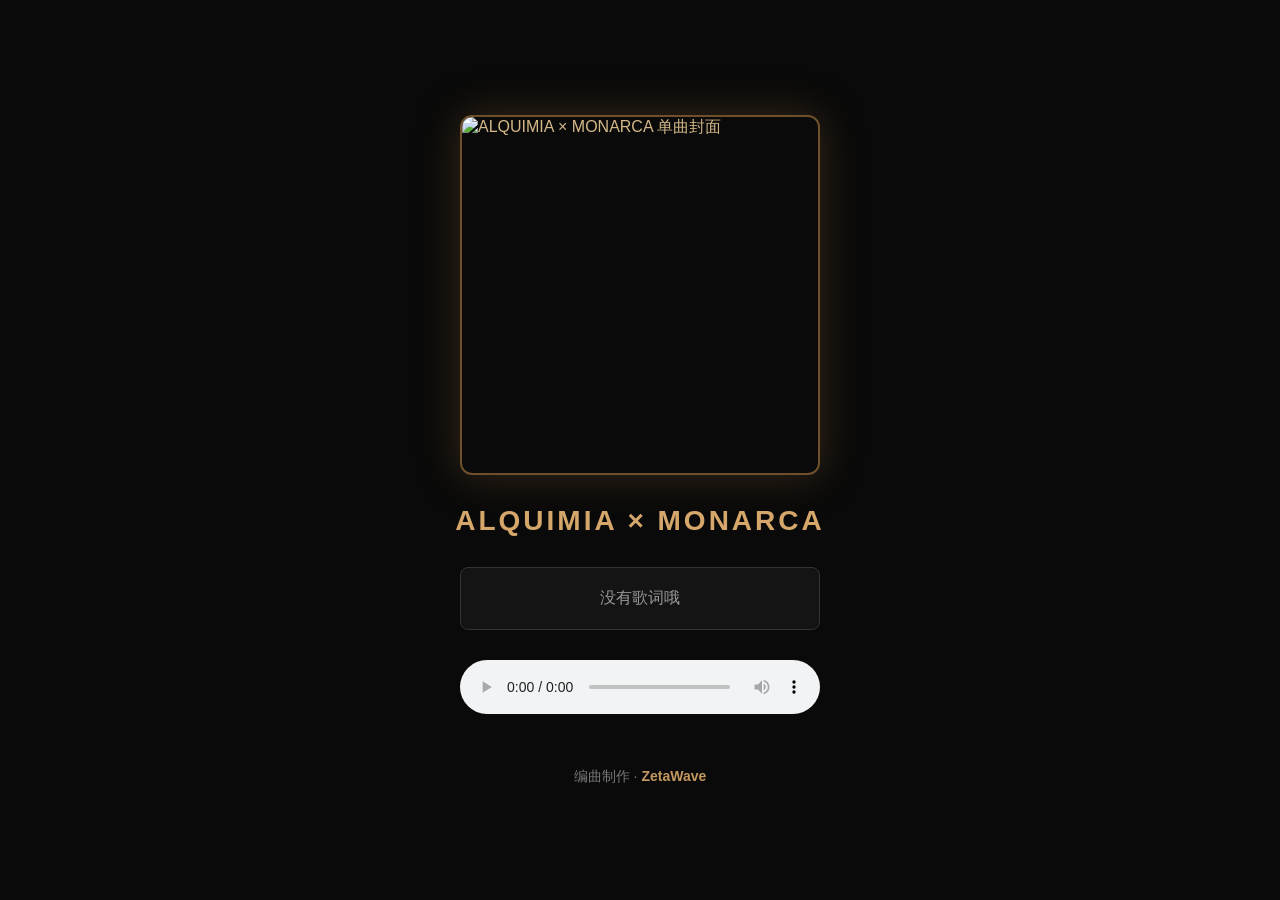
==== index.html @ b3330ce5 "first commit" ====
<!DOCTYPE html>
<html lang="zh-CN">
<head>
    <meta charset="UTF-8">
    <meta name="viewport" content="width=device-width, initial-scale=1.0">
    <title>ALQUIMIA × MONARCA | Montagem</title>
    <link rel="icon" href="https://zztxorg.dpdns.org/ZetaWave.png" type="image/png">
    <link rel="stylesheet" href="style.css">
</head>
<body>
    <div class="cover-box">
        <img src="ALQUIMIA × MONARCA.png" alt="ALQUIMIA × MONARCA 单曲封面">
    </div>

    <div class="song-title">ALQUIMIA × MONARCA</div>

    <div class="lyric-area">没有歌词哦</div>

    <div class="player-wrap">
        <!-- 恢复浏览器自带播放条 controls -->
        <audio controls id="audioPlayer">
            <source src="ALQUIMIA × MONARCA.flac" type="audio/flac">
            你的浏览器不支持音频播放
        
    </div>

    <div class="author-info">
        编曲制作 · <strong>ZetaWave</strong>
    </div>

    <script src="player.js"></script>
</body>
</html>
---- style.css ----
* {
    margin: 0;
    padding: 0;
    box-sizing: border-box;
    font-family: "Microsoft Yahei", sans-serif;
}
body {
    background: #0a0a0a;
    color: #d4b888;
    min-height: 100vh;
    display: flex;
    flex-direction: column;
    align-items: center;
    justify-content: center;
    gap: 30px;
    padding: 20px;
}
/* 封面容器 */
.cover-box {
    width: 360px;
    height: 360px;
    border-radius: 12px;
    overflow: hidden;
    box-shadow: 0 0 40px #805c3060;
    border: 2px solid #70502c;
}
.cover-box img {
    width: 100%;
    height: 100%;
    object-fit: cover;
}
/* 歌曲标题 */
.song-title {
    font-size: 28px;
    font-weight: bold;
    letter-spacing: 3px;
    color: #d6a76a;
    text-align: center;
}
/* 歌词区域 */
.lyric-area {
    width: 360px;
    padding: 20px;
    background: #141414;
    border-radius: 8px;
    text-align: center;
    font-size: 16px;
    color: #999;
    border: 1px solid #333;
}
/* 播放器容器 */
.player-wrap {
    width: 360px;
}
audio {
    width: 100%;
    accent-color: #d6a76a;
}
/* 作者署名页脚 */
.author-info {
    margin-top: 20px;
    color: #777;
    font-size: 14px;
}
.author-info strong {
    color: #c49860;
}
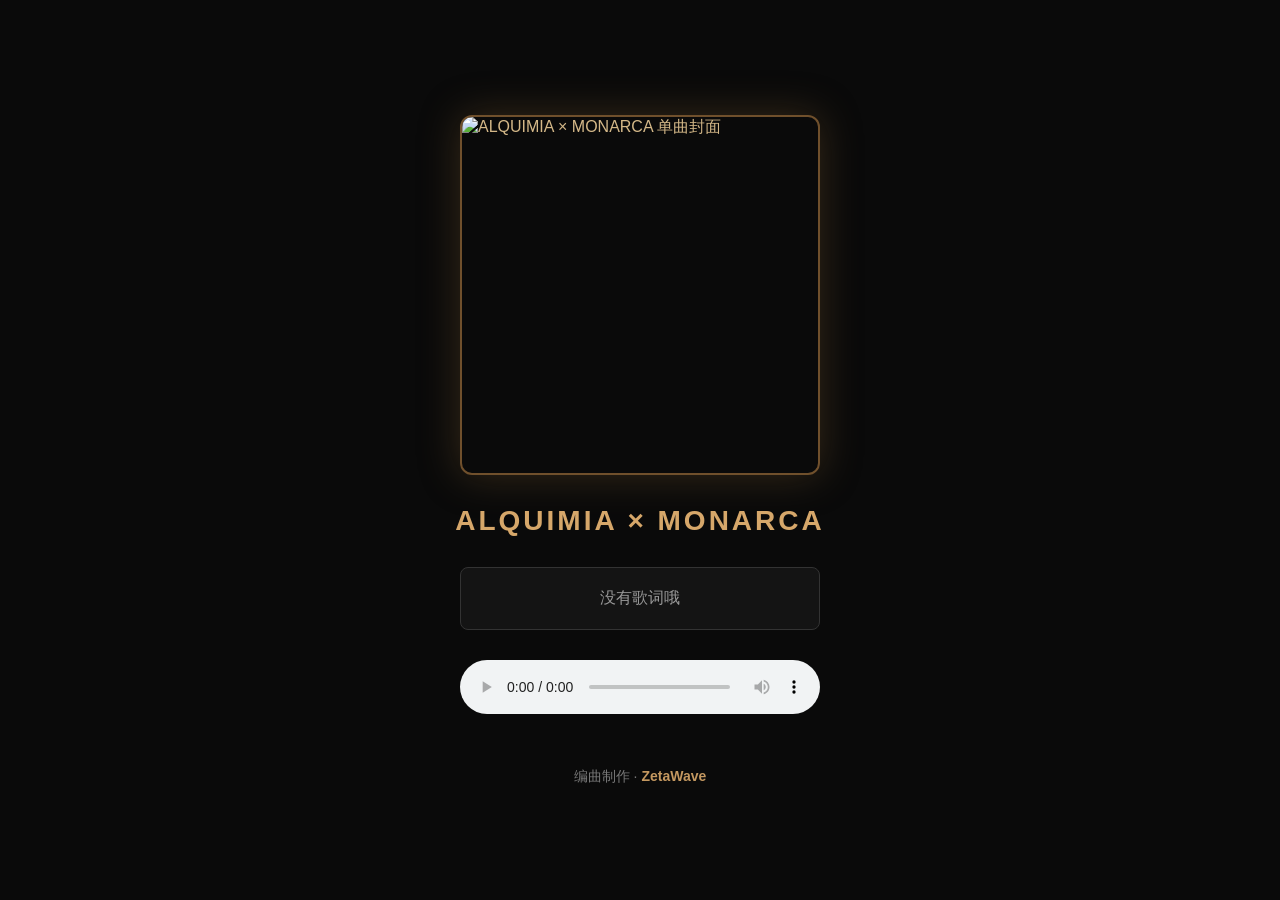
==== commit dd23247a: "Update 2026-08-13 10:11:55" ====
--- a/index.html
+++ b/index.html
@@ -6,6 +6,8 @@
     <title>ALQUIMIA × MONARCA | Montagem</title>
     <link rel="icon" href="https://zztxorg.dpdns.org/ZetaWave.png" type="image/png">
     <link rel="stylesheet" href="style.css">
+    <!-- 全局禁用右键菜单 -->
+    <script>document.oncontextmenu = ()=>false;</script>
 </head>
 <body>
     <div class="cover-box">
@@ -17,9 +19,9 @@
     <div class="lyric-area">没有歌词哦</div>
 
     <div class="player-wrap">
-        <!-- 恢复浏览器自带播放条 controls -->
+        <!-- 文件后缀改为zflc，编码类型仍为flac -->
         <audio controls id="audioPlayer">
-            <source src="ALQUIMIA × MONARCA.flac" type="audio/flac">
+            <source src="ALQUIMIA × MONARCA.zflc" type="audio/flac">
             你的浏览器不支持音频播放
         
     </div>
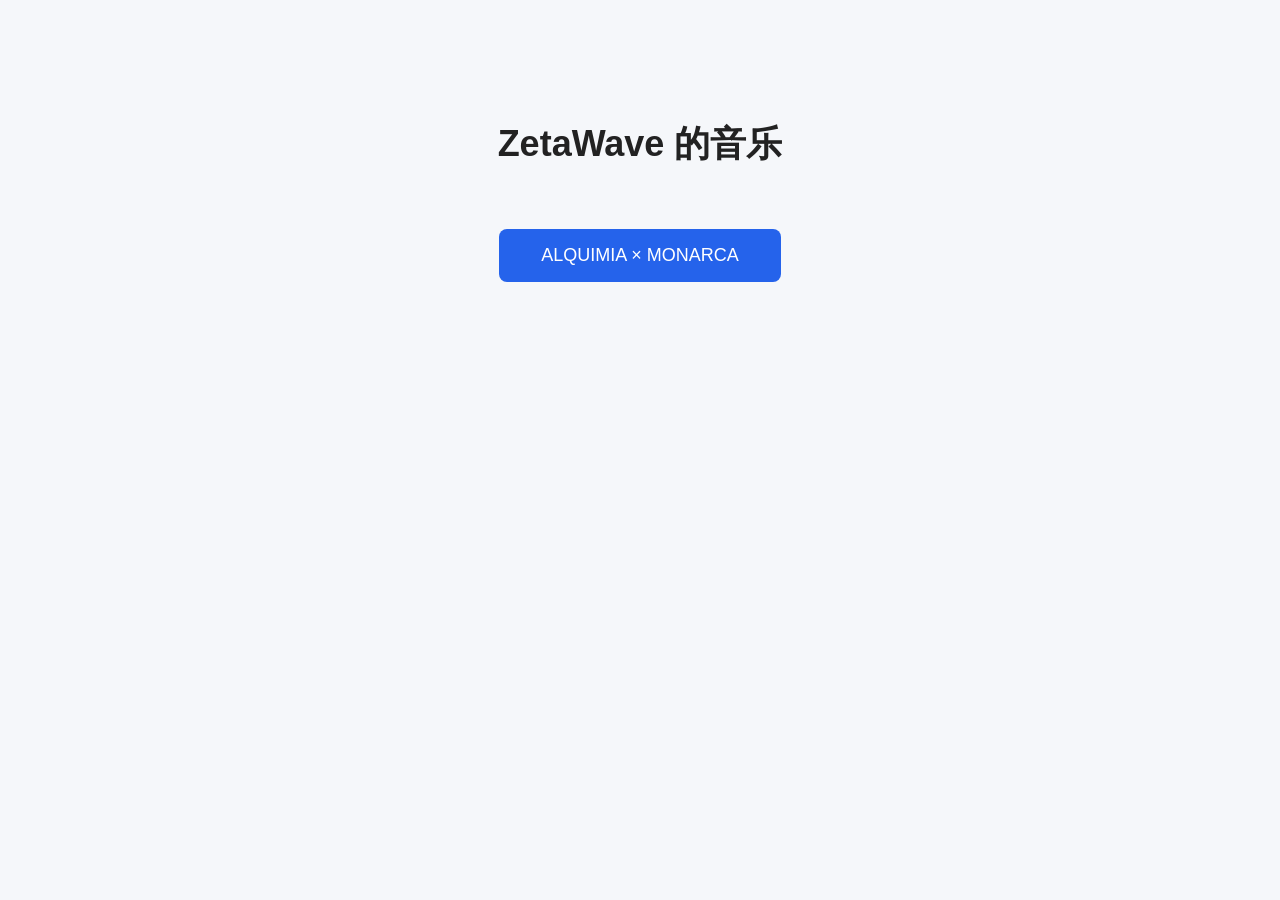
==== commit 0d827f3b: "Update 2026-08-13 10:24:03" ====
--- a/index.html
+++ b/index.html
@@ -3,33 +3,15 @@
 <head>
     <meta charset="UTF-8">
     <meta name="viewport" content="width=device-width, initial-scale=1.0">
-    <title>ALQUIMIA × MONARCA | Montagem</title>
-    <link rel="icon" href="https://zztxorg.dpdns.org/ZetaWave.png" type="image/png">
+    <title>主页</title>
+    <!-- 引入外部CSS -->
     <link rel="stylesheet" href="style.css">
-    <!-- 全局禁用右键菜单 -->
-    <script>document.oncontextmenu = ()=>false;</script>
 </head>
 <body>
-    <div class="cover-box">
-        <img src="ALQUIMIA × MONARCA.png" alt="ALQUIMIA × MONARCA 单曲封面">
-    </div>
+    <h1 class="page-title">ZetaWave 的音乐</h1>
+    <button class="config-btn">ALQUIMIA × MONARCA</button>
 
-    <div class="song-title">ALQUIMIA × MONARCA</div>
-
-    <div class="lyric-area">没有歌词哦</div>
-
-    <div class="player-wrap">
-        <!-- 文件后缀改为zflc，编码类型仍为flac -->
-        <audio controls id="audioPlayer">
-            <source src="ALQUIMIA × MONARCA.zflc" type="audio/flac">
-            你的浏览器不支持音频播放
-        
-    </div>
-
-    <div class="author-info">
-        编曲制作 · <strong>ZetaWave</strong>
-    </div>
-
-    <script src="player.js"></script>
+    <!-- 引入外部JS -->
+    <script src="main.js"></script>
 </body>
 </html>
--- a/style.css
+++ b/style.css
@@ -2,66 +2,31 @@
     margin: 0;
     padding: 0;
     box-sizing: border-box;
-    font-family: "Microsoft Yahei", sans-serif;
+    font-family: "Microsoft YaHei", sans-serif;
 }
 body {
-    background: #0a0a0a;
-    color: #d4b888;
     min-height: 100vh;
-    display: flex;
-    flex-direction: column;
-    align-items: center;
-    justify-content: center;
-    gap: 30px;
-    padding: 20px;
+    text-align: center;
+    padding-top: 120px;
+    background-color: #f5f7fa;
 }
-/* 封面容器 */
-.cover-box {
-    width: 360px;
-    height: 360px;
-    border-radius: 12px;
-    overflow: hidden;
-    box-shadow: 0 0 40px #805c3060;
-    border: 2px solid #70502c;
+.page-title {
+    font-size: 36px;
+    color: #222;
+    margin-bottom: 60px;
+    font-weight: 600;
 }
-.cover-box img {
-    width: 100%;
-    height: 100%;
-    object-fit: cover;
+.config-btn {
+    padding: 16px 42px;
+    font-size: 18px;
+    background: #2563eb;
+    color: #fff;
+    border: none;
+    border-radius: 8px;
+    cursor: pointer;
+    transition: all 0.2s ease;
 }
-/* 歌曲标题 */
-.song-title {
-    font-size: 28px;
-    font-weight: bold;
-    letter-spacing: 3px;
-    color: #d6a76a;
-    text-align: center;
-}
-/* 歌词区域 */
-.lyric-area {
-    width: 360px;
-    padding: 20px;
-    background: #141414;
-    border-radius: 8px;
-    text-align: center;
-    font-size: 16px;
-    color: #999;
-    border: 1px solid #333;
-}
-/* 播放器容器 */
-.player-wrap {
-    width: 360px;
-}
-audio {
-    width: 100%;
-    accent-color: #d6a76a;
-}
-/* 作者署名页脚 */
-.author-info {
-    margin-top: 20px;
-    color: #777;
-    font-size: 14px;
-}
-.author-info strong {
-    color: #c49860;
+.config-btn:hover {
+    background: #1d4ed8;
+    transform: translateY(-2px);
 }
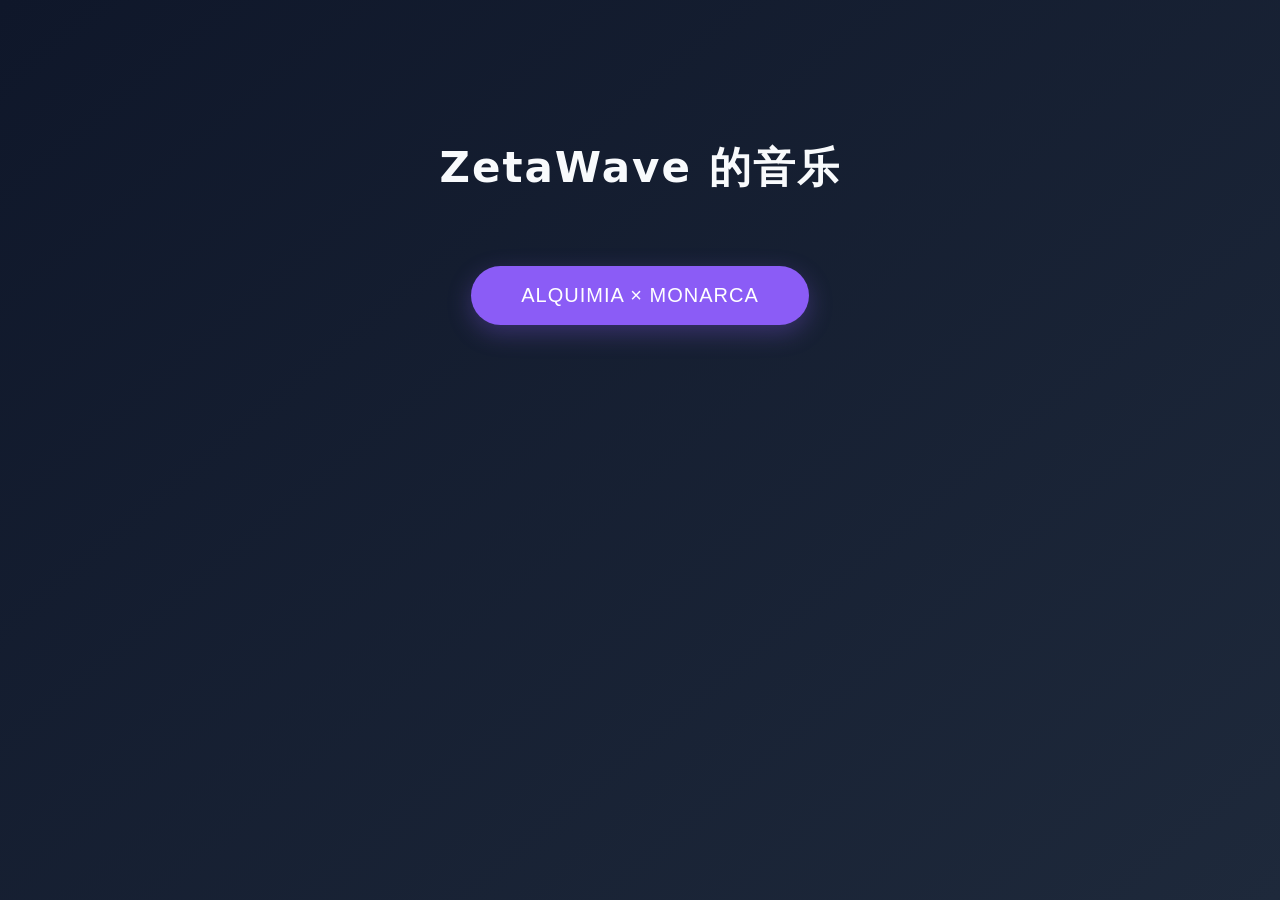
==== commit b081417b: "Update 2026-08-13 10:42:44" ====
--- a/index.html
+++ b/index.html
@@ -3,15 +3,16 @@
 <head>
     <meta charset="UTF-8">
     <meta name="viewport" content="width=device-width, initial-scale=1.0">
-    <title>主页</title>
-    <!-- 引入外部CSS -->
+    <title>ZetaWave 的音乐</title>
+    <!-- 外部样式 -->
     <link rel="stylesheet" href="style.css">
 </head>
 <body>
-    <h1 class="page-title">ZetaWave 的音乐</h1>
-    <button class="config-btn">ALQUIMIA × MONARCA</button>
-
-    <!-- 引入外部JS -->
+    <div class="wrap">
+        <h1 class="page-title">ZetaWave 的音乐</h1>
+        <button class="config-btn">ALQUIMIA × MONARCA</button>
+    </div>
+    <!-- 外部脚本 -->
     <script src="main.js"></script>
 </body>
 </html>
--- a/style.css
+++ b/style.css
@@ -1,32 +1,61 @@
+/* 全局变量统一配色，方便修改主题 */
+:root {
+    --bg-gradient: linear-gradient(140deg, #0f172a, #1e293b);
+    --text-white: #f8fafc;
+    --btn-main: #8b5cf6;
+    --btn-hover: #a78bfa;
+}
+
 * {
     margin: 0;
     padding: 0;
     box-sizing: border-box;
-    font-family: "Microsoft YaHei", sans-serif;
 }
+
 body {
     min-height: 100vh;
+    background: var(--bg-gradient);
+    font-family: "Microsoft YaHei", system-ui, sans-serif;
+    display: flex;
+    justify-content: center;
+    align-items: flex-start;
+    padding-top: 140px;
+}
+
+/* 居中容器 */
+.wrap {
     text-align: center;
-    padding-top: 120px;
-    background-color: #f5f7fa;
 }
+
+/* 页面中上标题 */
 .page-title {
-    font-size: 36px;
-    color: #222;
-    margin-bottom: 60px;
-    font-weight: 600;
+    font-size: 42px;
+    color: var(--text-white);
+    font-weight: 700;
+    letter-spacing: 2px;
+    margin-bottom: 70px;
 }
+
+/* 音乐风格按钮 */
 .config-btn {
-    padding: 16px 42px;
-    font-size: 18px;
-    background: #2563eb;
+    padding: 18px 50px;
+    font-size: 20px;
+    letter-spacing: 1px;
+    background: var(--btn-main);
     color: #fff;
     border: none;
-    border-radius: 8px;
+    border-radius: 999px;
     cursor: pointer;
-    transition: all 0.2s ease;
+    box-shadow: 0 8px 24px rgba(139, 92, 246, 0.3);
+    transition: all 0.3s ease;
 }
+
 .config-btn:hover {
-    background: #1d4ed8;
-    transform: translateY(-2px);
+    background: var(--btn-hover);
+    transform: translateY(-4px) scale(1.05);
+    box-shadow: 0 12px 32px rgba(139, 92, 246, 0.45);
+}
+
+.config-btn:active {
+    transform: translateY(0) scale(0.98);
 }
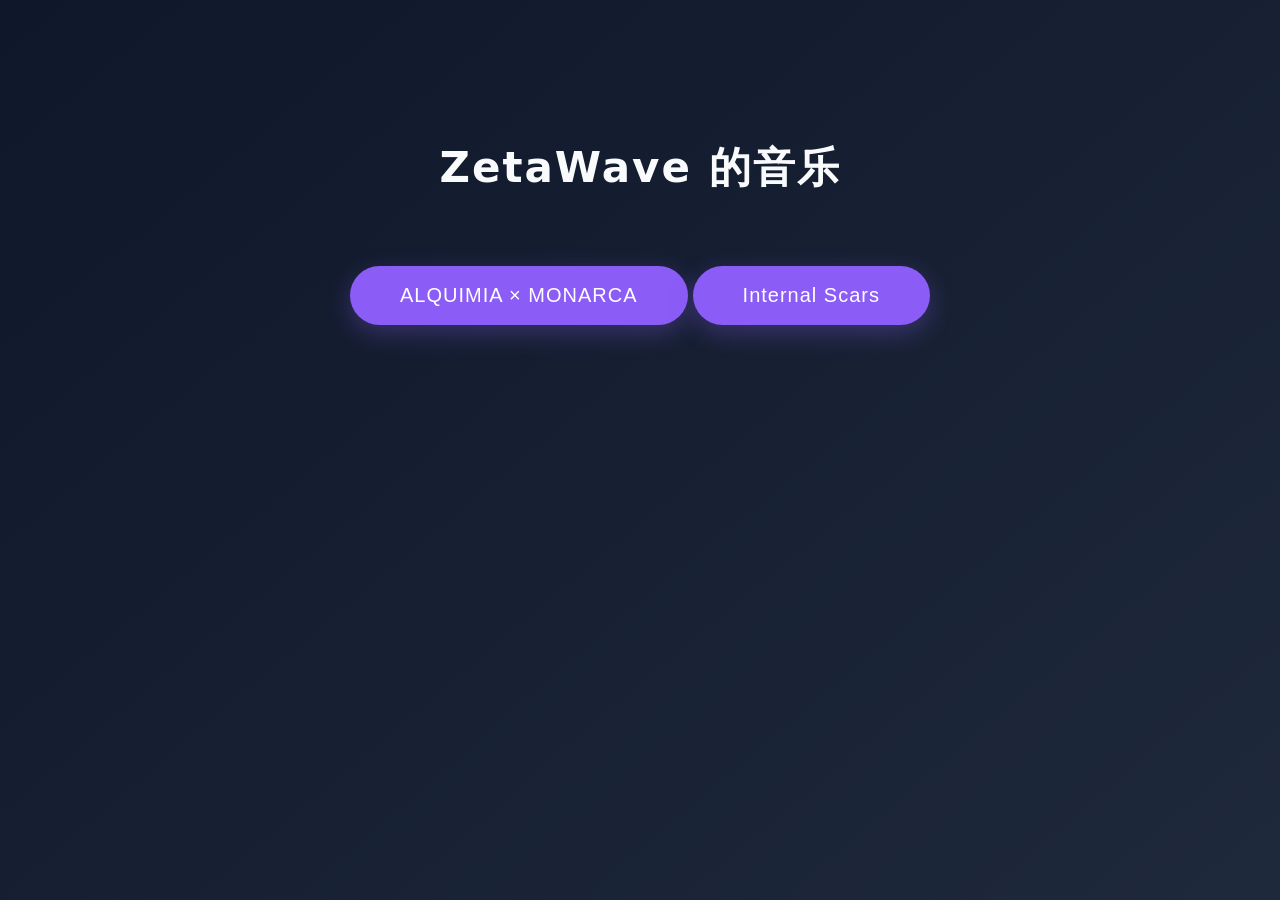
==== commit bc4c959f: "Update 2026-08-19 19:34:57" ====
--- a/index.html
+++ b/index.html
@@ -11,6 +11,8 @@
     <div class="wrap">
         <h1 class="page-title">ZetaWave 的音乐</h1>
         <button class="config-btn">ALQUIMIA × MONARCA</button>
+        <!-- 新增按钮 -->
+        <button class="config-btn">Internal Scars</button>
     </div>
     <!-- 外部脚本 -->
     <script src="main.js"></script>
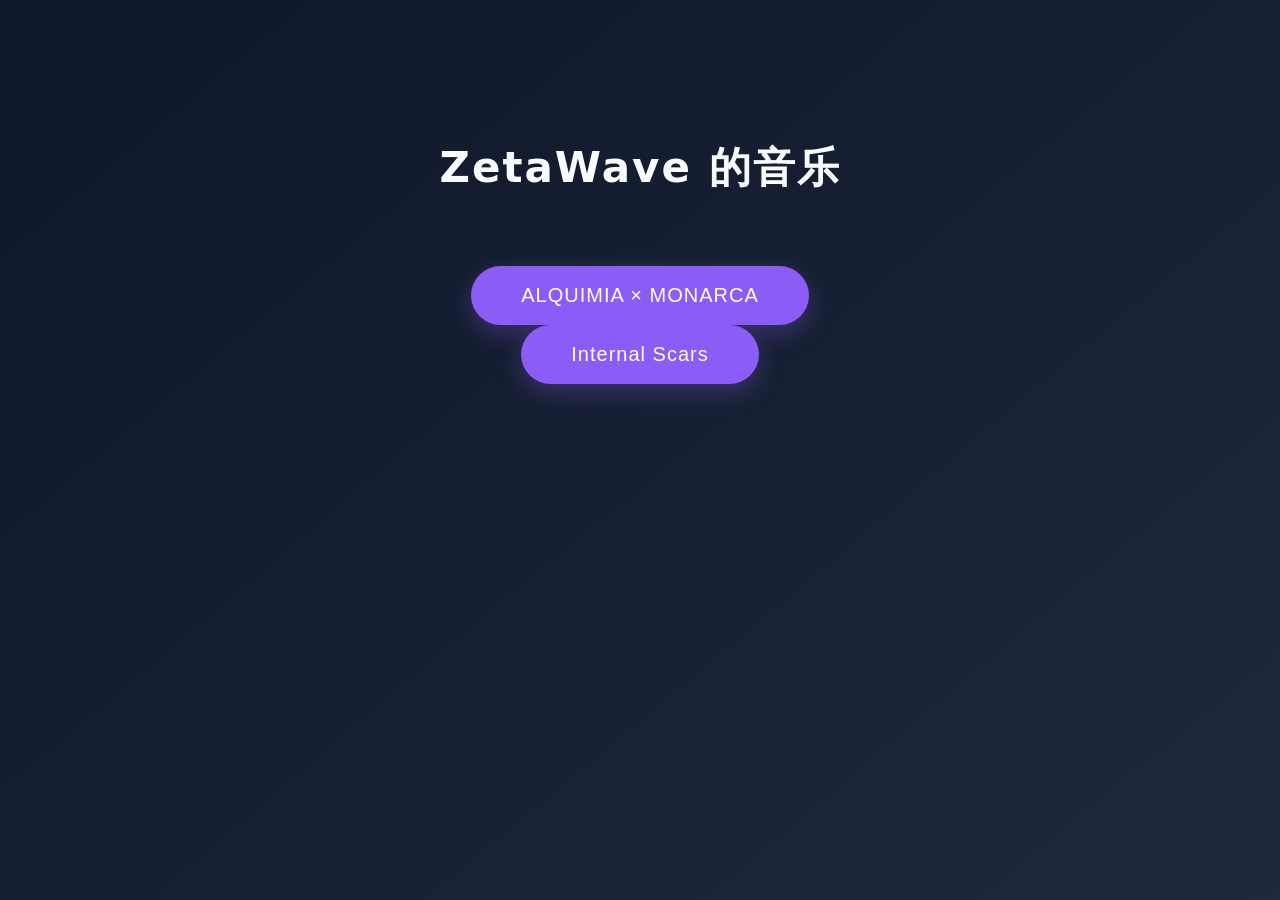
==== commit abcf8dc4: "Update 2026-08-19 19:35:54" ====
--- a/index.html
+++ b/index.html
@@ -10,7 +10,7 @@
 <body>
     <div class="wrap">
         <h1 class="page-title">ZetaWave 的音乐</h1>
-        <button class="config-btn">ALQUIMIA × MONARCA</button>
+        <button class="config-btn">ALQUIMIA × MONARCA</button><br>
         <!-- 新增按钮 -->
         <button class="config-btn">Internal Scars</button>
     </div>
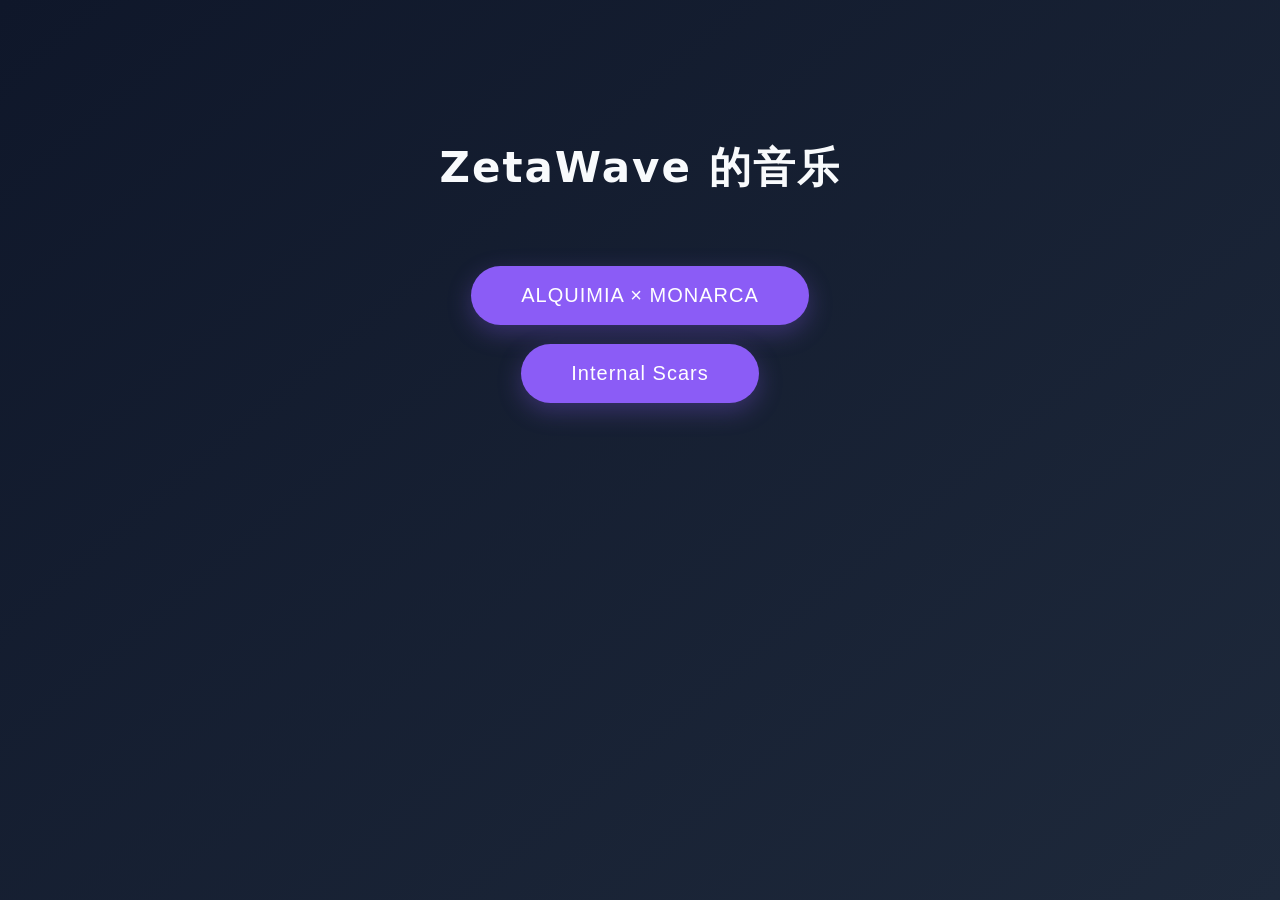
==== commit 5e269cd0: "Update 2026-08-19 19:36:51" ====
--- a/index.html
+++ b/index.html
@@ -10,7 +10,7 @@
 <body>
     <div class="wrap">
         <h1 class="page-title">ZetaWave 的音乐</h1>
-        <button class="config-btn">ALQUIMIA × MONARCA</button><br>
+        <button class="config-btn">ALQUIMIA × MONARCA</button><br><br>
         <!-- 新增按钮 -->
         <button class="config-btn">Internal Scars</button>
     </div>
